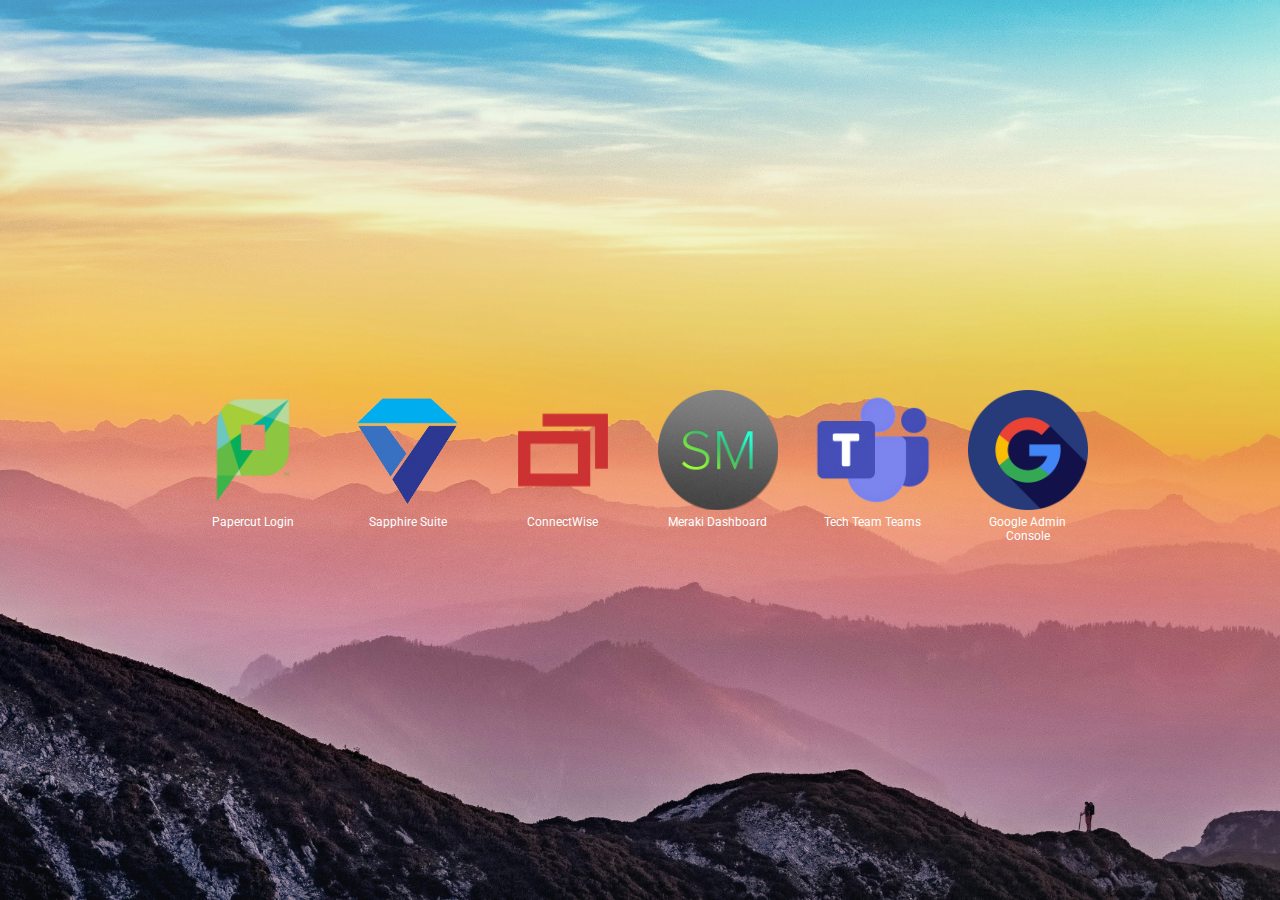
==== Index.html @ 89469d9c "Add files via upload" ====
<!DOCTYPE html>
<html lang="en">
<head>
    <meta charset="UTF-8">
    <meta name="viewport" content="width=device-width, initial-scale=1.0">
    <title>SMSD Tech Team Dashboard</title>
    <!-- Link to Google Fonts for Roboto -->
    <link href="https://fonts.googleapis.com/css2?family=Roboto:wght@400&display=swap" rel="stylesheet">
    <style>
        body {
            margin: 0;
            padding: 0;
            background-image: url('https://amcmoe.github.io/smsd/background.jpg');
            background-size: cover;
            background-position: center;
            font-family: Arial, sans-serif;
            display: flex;
            justify-content: center;
            align-items: center;
            height: 100vh;
            flex-direction: column;
            overflow: hidden;
        }

        .icon-container {
            display: flex;
            flex-wrap: wrap;
            justify-content: center;
            gap: 35px;
        }

        .icon {
            display: inline-block;
            width: 120px;
            height: 120px;
            border-radius: 15px;
            cursor: pointer;
            transition: transform 0.2s ease-in-out;
            text-align: center;
            background-color: transparent;
        }

        .icon:hover {
            transform: scale(1.2);
        }

        .icon img {
            width: 100%;
            height: 100%;
            border-radius: 15px;
        }

        .icon-title {
            font-family: 'Roboto', sans-serif;
            font-size: 12px;
            margin-top: 5px;
            color: white;
            word-wrap: break-word;
            text-align: center;
        }

        .icon a {
            display: block;
            width: 100%;
            height: 100%;
            text-decoration: none;
        }
    </style>
</head>
<body>
    <div class="icon-container">
        <div class="icon">
            <a href="http://papercut.smsd.local:9191/admin" target="_blank">
                <img src="https://amcmoe.github.io/smsd/Icons/papercutnewlogo.webp">
            </a>
            <div class="icon-title">Papercut Login</div>
        </div>
    
    <div class="icon">
            <a href="https://smsd-sapphire.k12system.com/Gradebook/main.cfm" target="_blank">
                <img src="https://amcmoe.github.io/smsd/Icons/Sapphire.png">
            </a>
            <div class="icon-title">Sapphire Suite</div>
        </div>
    
    <div class="icon">
            <a href="https://smsd.screenconnect.com/Host#Access" target="_blank">
                <img src="https://amcmoe.github.io/smsd/Icons/Connectwise.png">
            </a>
            <div class="icon-title">ConnectWise</div>
         </div>

    <div class="icon">
            <a href="https://n21.meraki.com/Systems-Manager/n/kM3LDav/manage/pcc/list" target="_blank">
                <img src="https://amcmoe.github.io/smsd/Icons/Meraki.png">
            </a>
            <div class="icon-title">Meraki Dashboard</div>
        </div>

    <div class="icon">
            <a href="https://teams.microsoft.com/_#/school/conversations/General?threadId=19:2f3862a9ffd54c86993615905f54019a@thread.skype&ctx=channel" target="_blank">
                <img src="https://amcmoe.github.io/smsd/Icons/teams.png">
            </a>
            <div class="icon-title">Tech Team Teams</div>
        </div>

    <div class="icon">
            <a href="https://admin.google.com/?pli=1" target="_blank">
                <img src="https://amcmoe.github.io/smsd/Icons/GoogleAdmin.png">
            </a>
            <div class="icon-title">Google Admin Console</div>
        </div>

    </div>
</body>
</html>
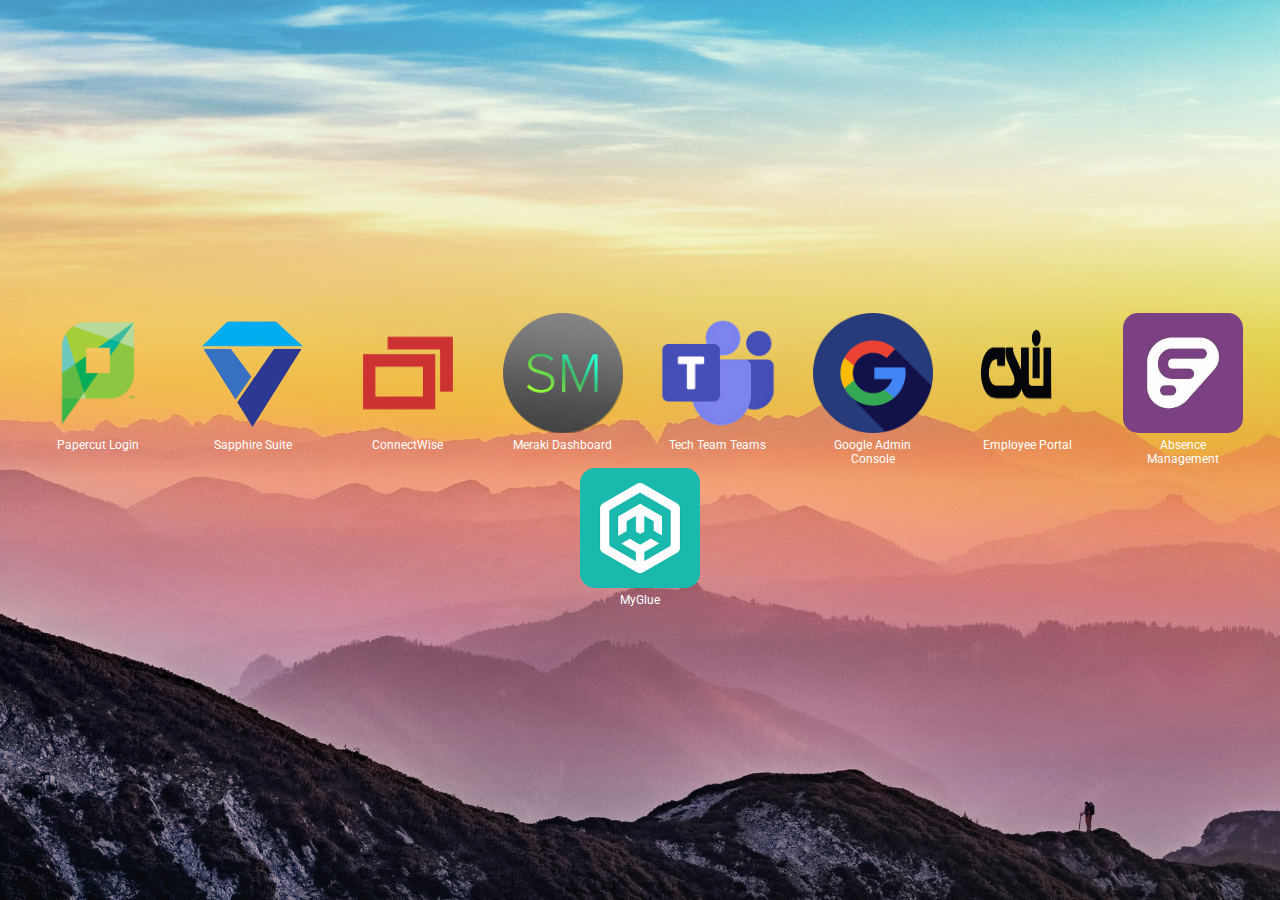
==== commit dcdebfef: "Update Index.html" ====
--- a/Index.html
+++ b/Index.html
@@ -110,7 +110,25 @@
             </a>
             <div class="icon-title">Google Admin Console</div>
         </div>
-
+    <div class="icon">
+            <a href="https://fis5.csiu-technology.org/SMID/Account/LogOn" target="_blank">
+                <img src="https://amcmoe.github.io/smsd/Icons/csiu.png">
+            </a>
+            <div class="icon-title">Employee Portal</div>
+        </div>
+            <div class="icon">
+            <a href="https://login.frontlineeducation.com/login?signin=8586737d8e747615575cdd17cfc958a0&productId=ABSMGMT&clientId=ABSMGMT#/login" target="_blank">
+                <img src="https://amcmoe.github.io/smsd/Icons/frontline.webp">
+            </a>
+            <div class="icon-title">Absence Management</div>
+        </div>
+        <div class="icon">
+            <a href="https://app.myglue.com/" target="_blank">
+                <img src="https://amcmoe.github.io/smsd/Icons/Myglue.webp">
+            </a>
+            <div class="icon-title">MyGlue</div>
+        </div>
+        
     </div>
 </body>
 </html>
